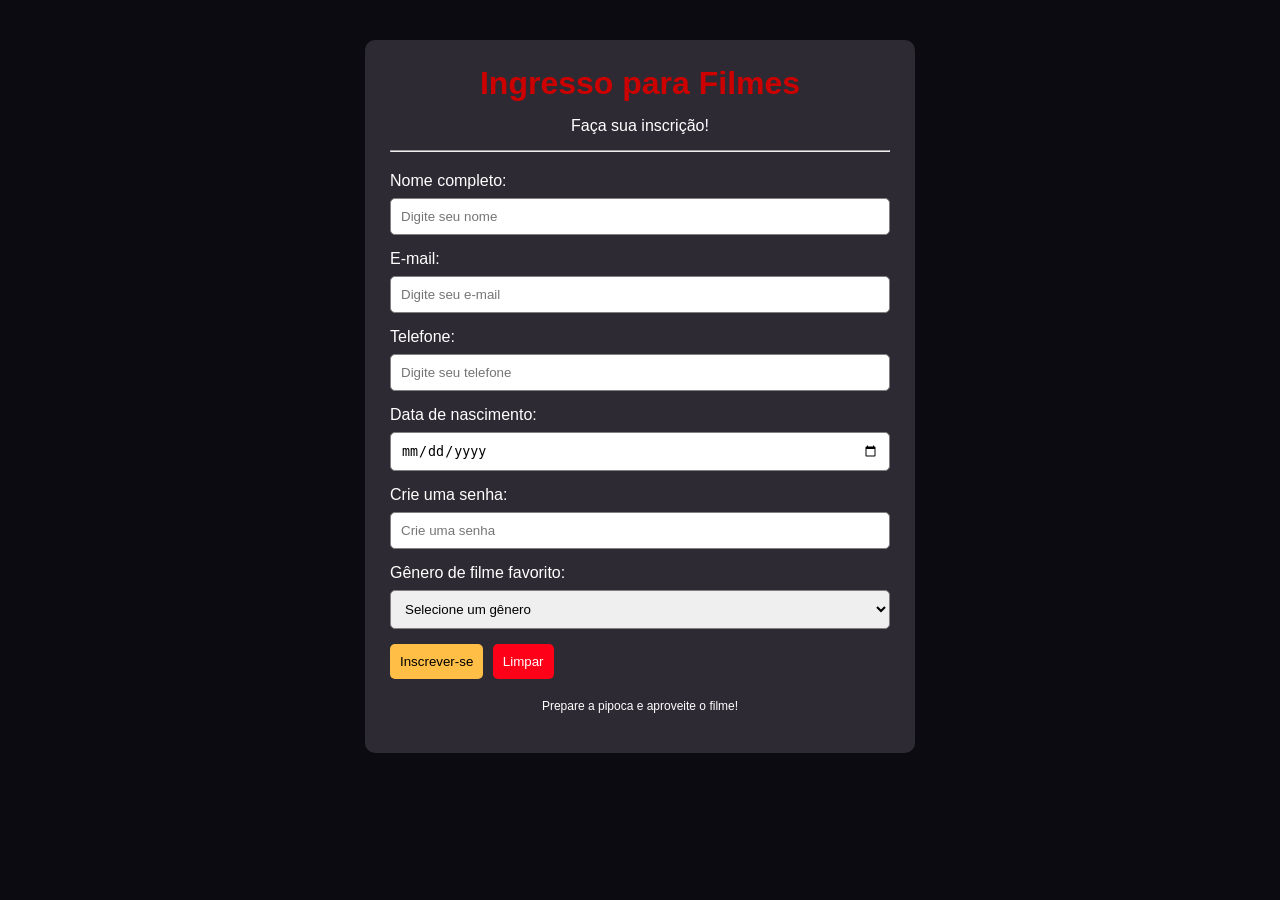
==== index.html @ 348c73d2 "formulatorio" ====
<!DOCTYPE html>
<html lang="pt-br">
<head>
    <meta charset="UTF-8">
    <meta name="viewport" content="width=device-width, initial-scale=1.0">
    <title>Inscrição de Filmes</title>
    <link rel="stylesheet" href="./css/formulario.css">
</head>
<body>

    <div class="container">
        <h1>Ingresso para Filmes</h1>
        <p>Faça sua inscrição!</p>
        <hr>

        <form>
            <div class="form-control">
                <label for="nome">Nome completo:</label>
                <input type="text" id="nome" name="nome"
                       placeholder="Digite seu nome" required>
            </div>

            <div class="form-control">
                <label for="email">E-mail:</label>
                <input type="email" id="email" name="email"
                       placeholder="Digite seu e-mail" required>
            </div>

            <div class="form-control">
                <label for="telefone">Telefone:</label>
                <input type="tel" id="telefone" name="telefone"
                       placeholder="Digite seu telefone" required>
            </div>

            <div class="form-control">
                <label for="data">Data de nascimento:</label>
                <input type="date" id="data" name="data" required>
            </div>

            <div class="form-control">
                <label for="senha">Crie uma senha:</label>
                <input type="password" id="senha" name="senha"
                       placeholder="Crie uma senha" required>
            </div>

            <div class="form-control">
                <label for="filme">Gênero de filme favorito:</label>
                <select id="filme" name="filme" required>
                    <option value="">Selecione um gênero</option>
                    <option value="acao">Ação</option>
                    <option value="comedia">Comédia</option>
                    <option value="terror">Terror</option>
                    <option value="romance">Romance</option>
                    <option value="aventura">Aventura</option>
                    <option value="ficcao">Ficção científica</option>
                </select>
            </div>

            <div class="form-control">
                <button type="submit" class="btn-cadastro">
                    Inscrever-se
                </button>

                <button type="reset" class="btn-limpar">
                    Limpar
                </button>
            </div>
        </form>

        <p class="rodape">Prepare a pipoca e aproveite o filme!</p>
    </div>

</body>
</html>
---- css/formulario.css ----
* {
    margin: 0;
    padding: 0;
}

body {
    background-color: rgb(12, 11, 17);
    font-family: Arial, sans-serif;
    color: white;
}

.container {
    max-width: 500px;
    margin: 40px auto;
    padding: 25px;
    background-color: rgb(45, 42, 51);
    border-radius: 10px;
}

h1 {
    text-align: center;
    color: #CD0000;
    margin-bottom: 15px;
}

p {
    text-align: center;
    margin-bottom: 15px;
}

hr {
    margin-bottom: 20px;
}

.form-control {
    margin-bottom: 15px;
}

label {
    display: block;
    margin-bottom: 8px;
}

input,
select {
    width: 100%;
    padding: 10px;
    box-sizing: border-box;
    border: 1px solid gray;
    border-radius: 5px;
}

.btn-cadastro,
.btn-limpar {
    padding: 10px;
    border: 0;
    border-radius: 5px;
    margin-right: 5px;
    cursor: pointer;
}

.btn-cadastro {
    background-color: rgb(255, 190, 70);
    color: black;
}

.btn-limpar {
    background-color: rgb(255, 0, 25);
    color: white;
}

.rodape {
    margin-top: 20px;
    font-size: 12px;
}
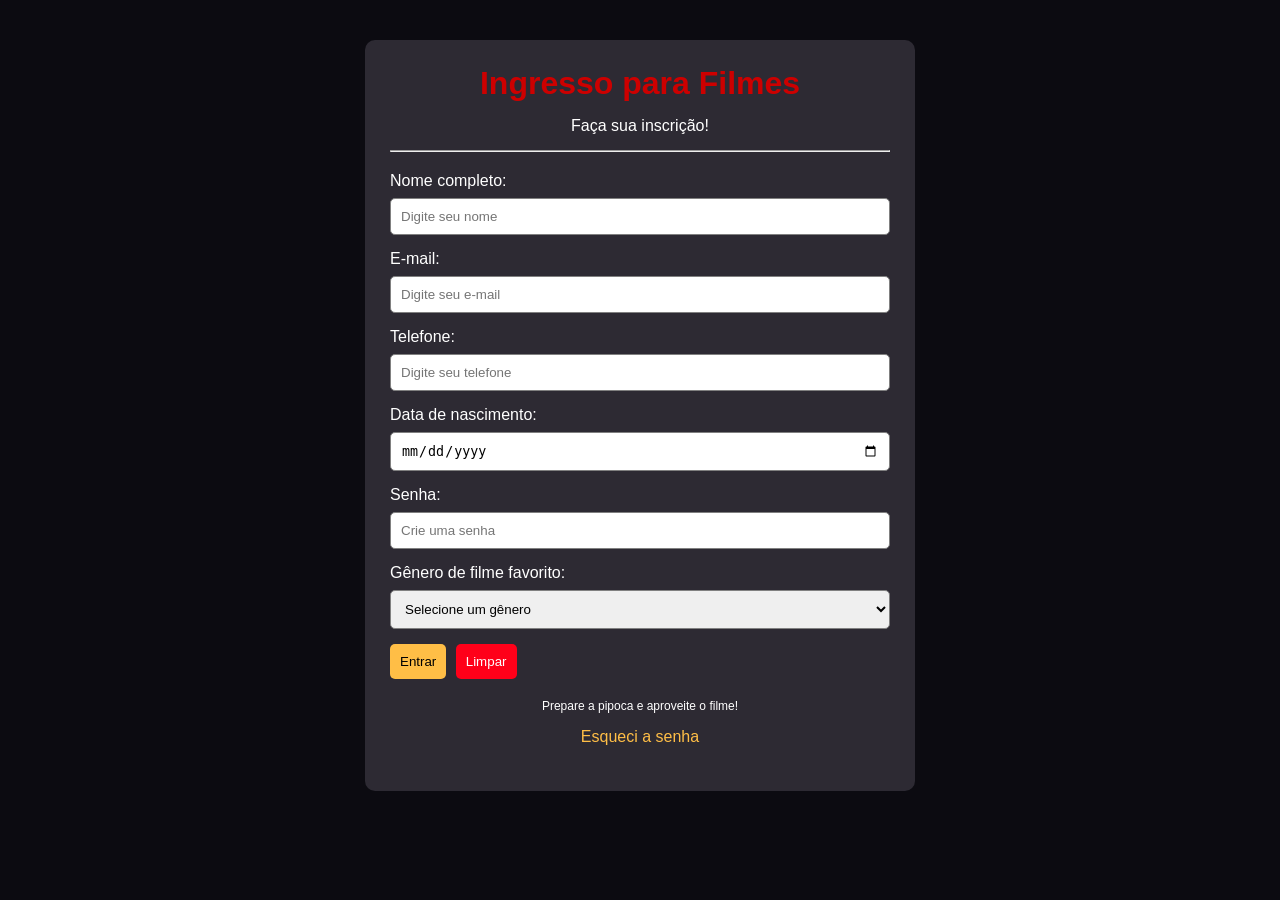
==== commit 6805b0c8: "esqueci senha" ====
--- a/index.html
+++ b/index.html
@@ -38,7 +38,7 @@
             </div>
 
             <div class="form-control">
-                <label for="senha">Crie uma senha:</label>
+                <label for="senha"> Senha:</label>
                 <input type="password" id="senha" name="senha"
                        placeholder="Crie uma senha" required>
             </div>
@@ -58,7 +58,7 @@
 
             <div class="form-control">
                 <button type="submit" class="btn-cadastro">
-                    Inscrever-se
+                    Entrar
                 </button>
 
                 <button type="reset" class="btn-limpar">
@@ -68,7 +68,9 @@
         </form>
 
         <p class="rodape">Prepare a pipoca e aproveite o filme!</p>
-    </div>
 
+        <a href="esqueciSenha.html">Esqueci a senha</a>
+
+     </div>
 </body>
 </html>
--- a/css/formulario.css
+++ b/css/formulario.css
@@ -73,3 +73,16 @@
     margin-top: 20px;
     font-size: 12px;
 }
+
+a {
+    display: block;
+    text-align: center;
+    color: #FFBE46;
+    text-decoration: none;
+    margin-bottom: 20px;
+}
+
+a:hover {
+    color: #CD0000;
+    text-decoration: underline;
+}
